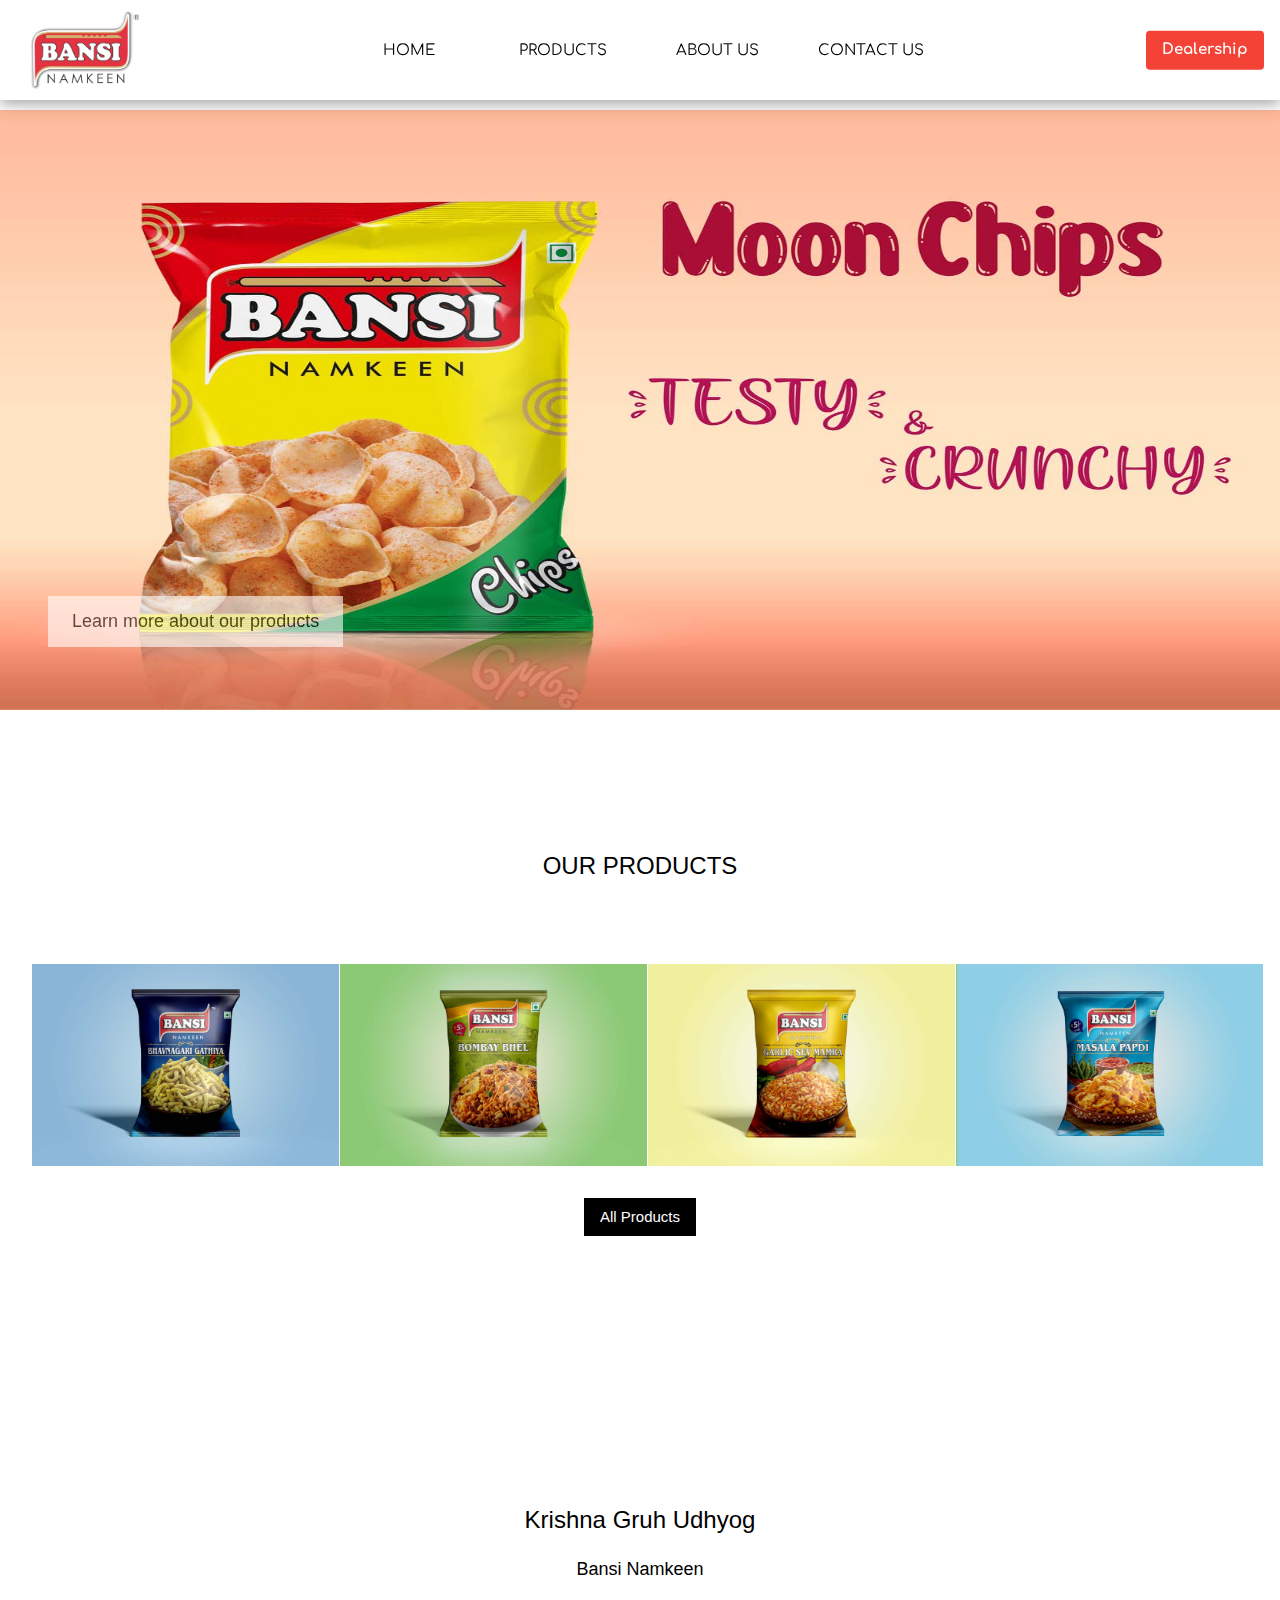
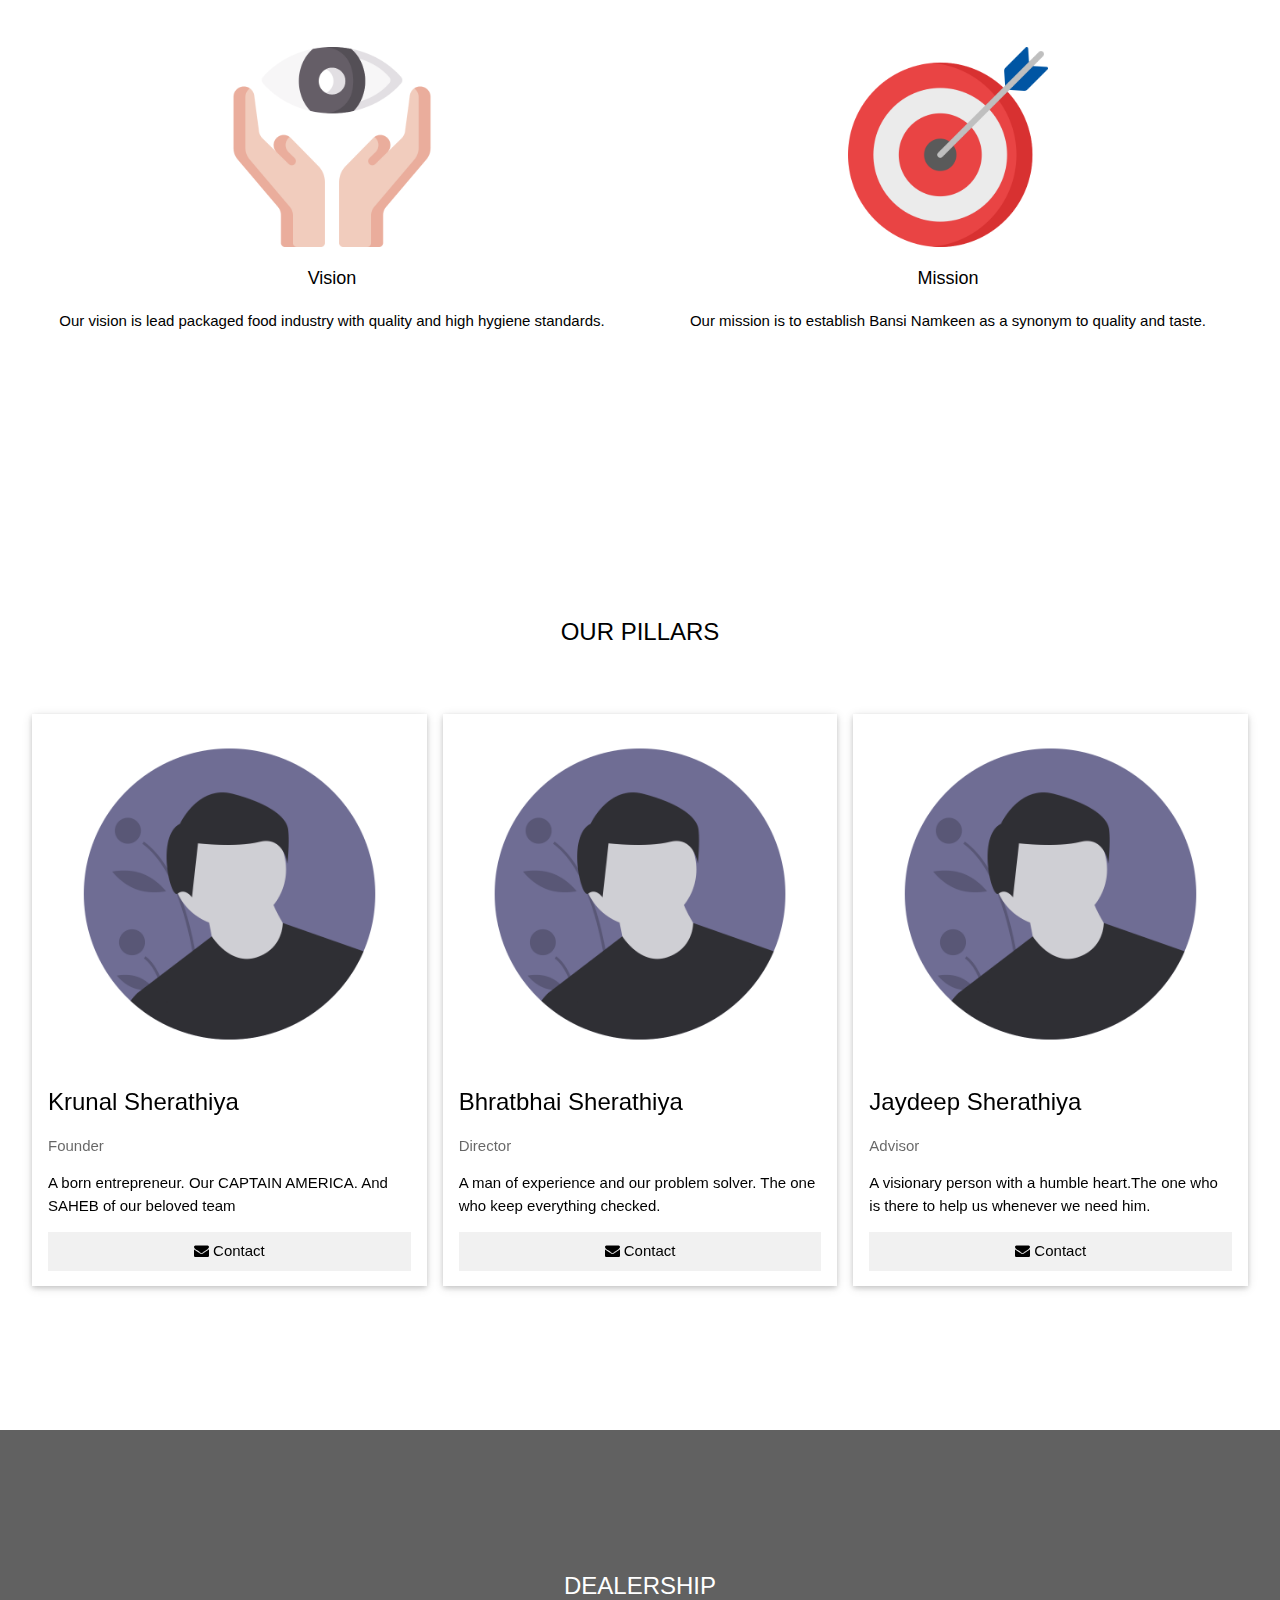
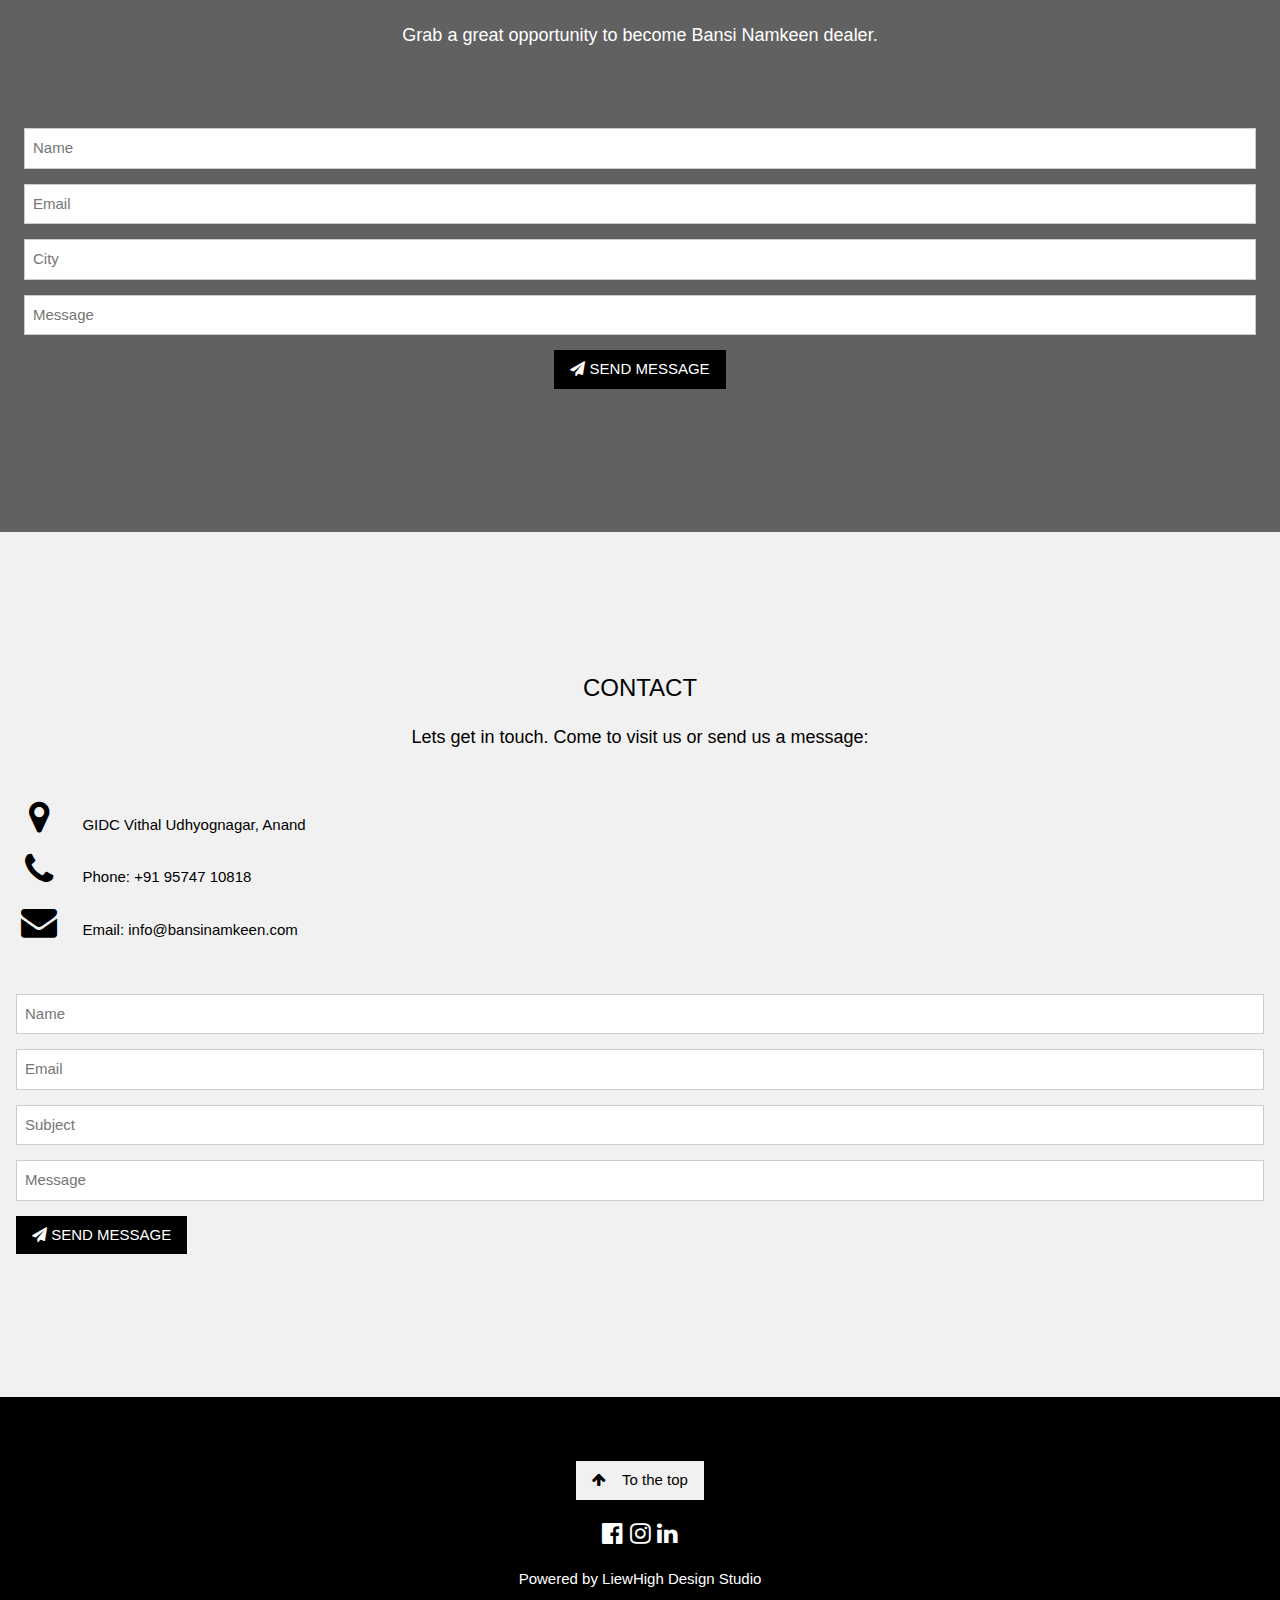
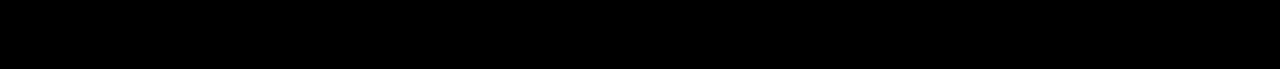
==== index.html @ c2a80d2f "Initial commit." ====
<!DOCTYPE html>
<html lang="en-IN">
<head>
    <meta charset="UTF-8">
    <title>Bansi Namkeen | Krishna Gruh Udhyog. Bansi Namkeen is leading manufacturer of fryums and namkeen in Anand Gujarat. Quality namkeen. Bansi Namkeen, Gopal Namkeen, Balaji Wafers.</title>
    <meta name="description" content="Bansi Namkeen is leading fryums and namkeen manufacturer in Anand, Gujarat. All types of fryums and namkeen like vatka, viman, chavanu available for sale." />
    <meta name="keywords" content="Bansi Namkeen, Bansi, Namkeen, Krishna Gruh Udhyog, Namkeen Manufacturer, Gopal Namkeen, Balaji Wafers, wafers">
    <link rel="stylesheet" href="https://cdnjs.cloudflare.com/ajax/libs/font-awesome/4.7.0/css/font-awesome.min.css">
    <link rel="preconnect" href="https://fonts.gstatic.com">
    <link href="https://fonts.googleapis.com/css2?family=Comfortaa:wght@300;400&display=swap" rel="stylesheet">
    <link rel="stylesheet" href="https://www.w3schools.com/w3css/4/w3.css">
   <!-- <link rel="stylesheet" href="css/w3.css"> -->
    <link rel="stylesheet" href="css/master.css">
    <link rel="stylesheet" href="css/sidebar.css">
    <link rel="icon" href="favicon.ico">
    <script src="script/menu.js"></script>
</head>
<body>
<!-- Header with navigation menu fixed on top-->
<header class="header w3-card-4 w3-top w3-display-container">
    <!-- Hide right-floated links on small screens and replace them with a menu icon -->
    <span class="w3-hide-large" style="font-size:30px;cursor:pointer" onclick="openNav()">&#9776;</span>


    <!-- Sidebar on small screens when clicking the menu icon -->
    <div id="mySidenav" class="sidenav">
        <a href="javascript:void(0)" class="closebtn" onclick="closeNav()">&times;</a>
        <a href="#">HOME</a>
        <a href="#">PRODUCTS</a>
        <a href="#">ABOUT US</a>
        <a href="#">CONTACT US</a>
    </div>

    <!-- Bansi Namkeen logo in menu bar -->
    <a href="#home"><img src="img/logo.png" alt="Bansi Namkeen" class="logo"></a>

    <!-- Navigation menu on big screen which hides on small devices -->
    <nav class="navbar w3-display-middle w3-hide-small w3-hide-medium">
        <div class="navbar-item-container"><a class="navbar-item" href="#">HOME</a></div>
        <div class="navbar-item-container"><a class="navbar-item navbar-item-block" href="#products">PRODUCTS</a></div>
        <div class="navbar-item-container"><a class="navbar-item navbar-item-block" href="#about">ABOUT US</a></div>
        <div class="navbar-item-container"><a class="navbar-item navbar-item-block" href="#contact">CONTACT US</a></div>
    </nav>

    <!-- Dealership button which stay on small screens too. -->
    <a href="#dealership">
    <div class="w3-button w3-red w3-hover-green w3-ripple w3-round w3-display-right w3-margin-right dealer">Dealership
    </div></a>
</header>

<!-- Body of web-page with carousel in it.-->
<main class="body">


    <!-- Main display carousel -->
    <div class="carousel w3-display-container" id="home" style="width : 100%">
        <div>

            <img class="mySlides slider-img w3-image carousel-image w3-animate-right" src="img/slider/chips_slider.jpg" alt="chips slider" style="width: 100%;">
            <img class="mySlides slider-img w3-image carousel-image w3-animate-right" src="img/slider/plane_slider.jpg" alt="plane slider" style="width: 100%;">
            <img class="mySlides slider-img w3-image carousel-image w3-animate-right" src="img/slider/abcd_slider.jpg" alt="abcd slider" style="width: 100%;">

            <img class="mySlides slider-img w3-image carousel-image w3-animate-right" src="img/slider/aachari_masti_slider.jpg" alt="Aacharai slider" style="width: 100%;">
            <img class="mySlides slider-img w3-image carousel-image w3-animate-right" src="img/slider/refill_slider.jpg" alt="Refill slider" style="width: 100%;">

            <img class="mySlides slider-img w3-image carousel-image w3-animate-right" src="img/slider/masala_pasta_slider.jpg" alt="Masala Pasta slider" style="width: 100%;">
            <img class="mySlides slider-img w3-image carousel-image w3-animate-right" src="img/slider/tomato_pasta_slider.jpg" alt="Tomato Pasta slider" style="width: 100%;">

            <img class="mySlides slider-img w3-image carousel-image w3-animate-right" src="img/slider/masala_popcorn_slider.jpg" alt="Masala popcorn slider" style="width: 100%;">
            <img class="mySlides slider-img w3-image carousel-image w3-animate-right" src="img/slider/salty_popcorn_slider.jpg" alt="Salty popcorn slider" style="width: 100%;">

            <img class="mySlides slider-img w3-image carousel-image w3-animate-right" src="img/slider/500gm_papdi.jpg" alt="Family Pack Papadi slider" style="width: 100%;">
        </div>
        <div class="w3-display-bottomleft w3-text-white w3-" style="padding:48px">
            <p><a href="#products"
                  class="w3-button w3-white w3-padding-large w3-large w3-margin-top w3-opacity w3-hover-opacity-off w3-hide-small">Learn
                more about our products</a></p>
        </div>
    </div>

    <!-- Product Section -->
    <div class="w3-container" style="padding:128px 16px" id="products">
        <h3 class="w3-center">OUR PRODUCTS</h3>
        <div class="w3-row-padding" style="margin-top:64px">
            <div class="w3-col l3 m6 s6 w3-padding-16">
                <img src="img/product_images/bhavnagari_gathiya.jpg" style="width:24vw" alt="Aachari Masti">
            </div>
            <div class="w3-col l3 m6 s6 w3-padding-16">
                <img src="img/product_images/bombay_bhel.jpg" style="width:24vw" alt="Aachari Masti">
            </div>
            <div class="w3-col l3 m6 s6 w3-padding-16">
                <img src="img/product_images/garlic_sev_mamara.jpg" style="width:24vw" alt="Aachari Masti">
            </div>
            <div class="w3-col l3 m6 s6 w3-padding-16">
                <img src="img/product_images/masala_papadi.jpg" style="width:24vw" alt="Aachari Masti">
            </div>
        </div>
        <div class="w3-center w3-margin-top">
            <a href="products.html"
               class="w3-button w3-black w3-text-white w3-hover-border-light-grey w3-hover-text-black ">All Products</a>
        </div>
    </div>

    <!-- About Section -->
    <div class="w3-container" style="padding:128px 16px" id="about">
        <h3 class="w3-center">Krishna Gruh Udhyog</h3>
        <p class="w3-center w3-large">Bansi Namkeen</p>
        <div class="w3-row-padding w3-center" style="margin-top:64px">
            <div class="w3-half">
                <img src="img/vision.png" alt="Vision Statement" style="height:200px">
                <p class="w3-large">Vision</p>
                <p>Our vision is lead packaged food industry with quality and high hygiene standards.</p>
            </div>
            <div class="w3-half">
                <img src="img/mission.png" alt="Mission Statement" style="height:200px">
                <p class="w3-large">Mission</p>
                <p>Our mission is to establish Bansi Namkeen as a synonym to quality and taste.</p>
            </div>
        </div>
    </div>

    <!-- Team Section -->
    <div class="w3-container" style="padding:128px 16px" id="team">
        <h3 class="w3-center">OUR PILLARS</h3>
        <div class="w3-row-padding w3-grayscale" style="margin-top:64px">
            <div class="w3-col l4 m6 w3-margin-bottom">
                <div class="w3-card">
                    <img src="img/male_avatar.png" alt="Krunal Sherathiya" style="width:100%">
                    <div class="w3-container">
                        <h3>Krunal Sherathiya</h3>
                        <p class="w3-opacity">Founder</p>
                        <p>A born entrepreneur. Our CAPTAIN AMERICA. And SAHEB of our beloved team </p>
                        <p>
                            <button class="w3-button w3-light-grey w3-block"><i class="fa fa-envelope"></i> Contact
                            </button>
                        </p>
                    </div>
                </div>
            </div>
            <div class="w3-col l4 m6 w3-margin-bottom">
                <div class="w3-card">
                    <img src="img/male_avatar.png" alt="Bhratbhai Sherathiya" style="width:100%">
                    <div class="w3-container">
                        <h3>Bhratbhai Sherathiya</h3>
                        <p class="w3-opacity">Director</p>
                        <p>A man of experience and our problem solver. The one who keep everything checked.</p>
                        <p>
                            <button class="w3-button w3-light-grey w3-block"><i class="fa fa-envelope"></i> Contact
                            </button>
                        </p>
                    </div>
                </div>
            </div>
            <div class="w3-col l4 m6 w3-margin-bottom">
                <div class="w3-card">
                    <img src="img/male_avatar.png" alt="Jaydeep Sherathiya" style="width:100%">
                    <div class="w3-container">
                        <h3>Jaydeep Sherathiya</h3>
                        <p class="w3-opacity">Advisor</p>
                        <p>A visionary person with a humble heart.The one who is there to help us whenever we need him.</p>
                        <p>
                            <button class="w3-button w3-light-grey w3-block"><i class="fa fa-envelope"></i> Contact
                            </button>
                        </p>
                    </div>
                </div>
            </div>
        </div>
    </div>
    
    <!-- Dealership Section -->
    <div class="w3-container w3-center w3-dark-grey" style="padding:128px 16px" id="dealership">
        <h3>DEALERSHIP</h3>
        <p class="w3-large">Grab a great opportunity to become Bansi Namkeen dealer.</p>
        <div class="w3-row-padding" style="margin-top:64px">
            <form target="_blank">
                <p><label>
                    <input class="w3-input w3-border" type="text" placeholder="Name" required name="Name">
                </label></p>
                <p><label>
                    <input class="w3-input w3-border" type="text" placeholder="Email" required name="Email">
                </label></p>
                <p><label>
                    <input class="w3-input w3-border" type="text" placeholder="City" required name="City">
                </label></p>
                <p><label>
                    <input class="w3-input w3-border" type="text" placeholder="Message" required name="Message">
                </label></p>
                <p>
                    <button class="w3-button w3-black" type="submit">
                        <i class="fa fa-paper-plane"></i> SEND MESSAGE
                    </button>
                </p>
            </form>
        </div>
    </div>

    <!-- Contact Section -->
    <div class="w3-container w3-light-grey" style="padding:128px 16px" id="contact">
        <h3 class="w3-center">CONTACT</h3>
        <p class="w3-center w3-large">Lets get in touch. Come to visit us or send us a message:</p>
        <div style="margin-top:48px">
            <p><i class="fa fa-map-marker fa-fw w3-xxlarge w3-margin-right"></i> GIDC Vithal Udhyognagar, Anand</p>
            <p><i class="fa fa-phone fa-fw w3-xxlarge w3-margin-right"></i> Phone: +91 95747 10818</p>
            <p><i class="fa fa-envelope fa-fw w3-xxlarge w3-margin-right"> </i> Email: info@bansinamkeen.com</p>
            <br>
            <form target="_blank">
                <p><label>
                    <input class="w3-input w3-border" type="text" placeholder="Name" required name="Name">
                </label></p>
                <p><label>
                    <input class="w3-input w3-border" type="text" placeholder="Email" required name="Email">
                </label></p>
                <p><label>
                    <input class="w3-input w3-border" type="text" placeholder="Subject" required name="Subject">
                </label></p>
                <p><label>
                    <input class="w3-input w3-border" type="text" placeholder="Message" required name="Message">
                </label></p>
                <p>
                    <button class="w3-button w3-black" type="submit">
                        <i class="fa fa-paper-plane"></i> SEND MESSAGE
                    </button>
                </p>
            </form>
        </div>
    </div>
</main>

<!-- Footer with social media links-->
<footer class="w3-center w3-black w3-padding-64">
    <a href="#home" class="w3-button w3-light-grey"><i class="fa fa-arrow-up w3-margin-right"></i>To the top</a>
    <div class="w3-xlarge w3-section">
        <i class="fa fa-facebook-official w3-hover-opacity"></i>
        <i class="fa fa-instagram w3-hover-opacity"></i>
        <i class="fa fa-linkedin w3-hover-opacity"></i>
    </div>
    <p>Powered by LiewHigh Design Studio</p>
</footer>

<!-- Scripts -->
<script src="script/carousel.js"></script>
</body>
</html>
---- css/master.css ----
* {
    box-sizing: border-box;
}

.header {
    padding: 10px;
    background-color: #ffffff;
}

.logo {
    display: inline-block;
    margin-left: 20px;
    height: 80px;
}

.navbar-item {
    font-family: 'Comfortaa', sans-serif;
    font-size: 15px;
    text-decoration: none;
    line-height: 20px;
}

.navbar-item-container {
    display: inline-block;
    text-align: center;
    width: 150px;
}

.dealer {
    font-family: 'Comfortaa', sans-serif;
    font-weight: bold;
    font-size: 15px;
}

.navbar-item:hover {
    color: #8bc34a;
    font-size: 20px;
    font-weight: bold;
}

.body {
    margin-top: 110px;
}

.product-container {
    height: 350px;
}

.product-image {
    height: 250px;
}


@media (min-width: 600px) {
    .carousel {
        height: 600px;
    }

    .carousel-image {
        height: 600px;

    }
}

@media (max-width: 600px) {
    .carousel {
        height: 300px;
    }

    .carousel-image {
        height: 300px;
        width: 100vw;
    }
    .product-container {
        height: 300px;
    }

    .product-image {
        height: 200px;
    }
}
---- css/sidebar.css ----
.sidenav {
    height: 100%;
    width: 0;
    position: fixed;
    z-index: 1;
    top: 0;
    left: 0;
    background-color: #111;
    overflow-x: hidden;
    transition: 0.5s;
    padding-top: 60px;
}

.sidenav a {
    padding: 8px 8px 8px 32px;
    text-decoration: none;
    font-size: 25px;
    color: #818181;
    display: block;
    transition: 0.3s;
}

.sidenav a:hover {
    color: #f1f1f1;
}

.sidenav .closebtn {
    position: absolute;
    top: 0;
    right: 25px;
    font-size: 36px;
    margin-left: 50px;
}

@media screen and (max-height: 450px) {
    .sidenav {
        padding-top: 15px;
    }

    .sidenav a {
        font-size: 18px;
    }
}
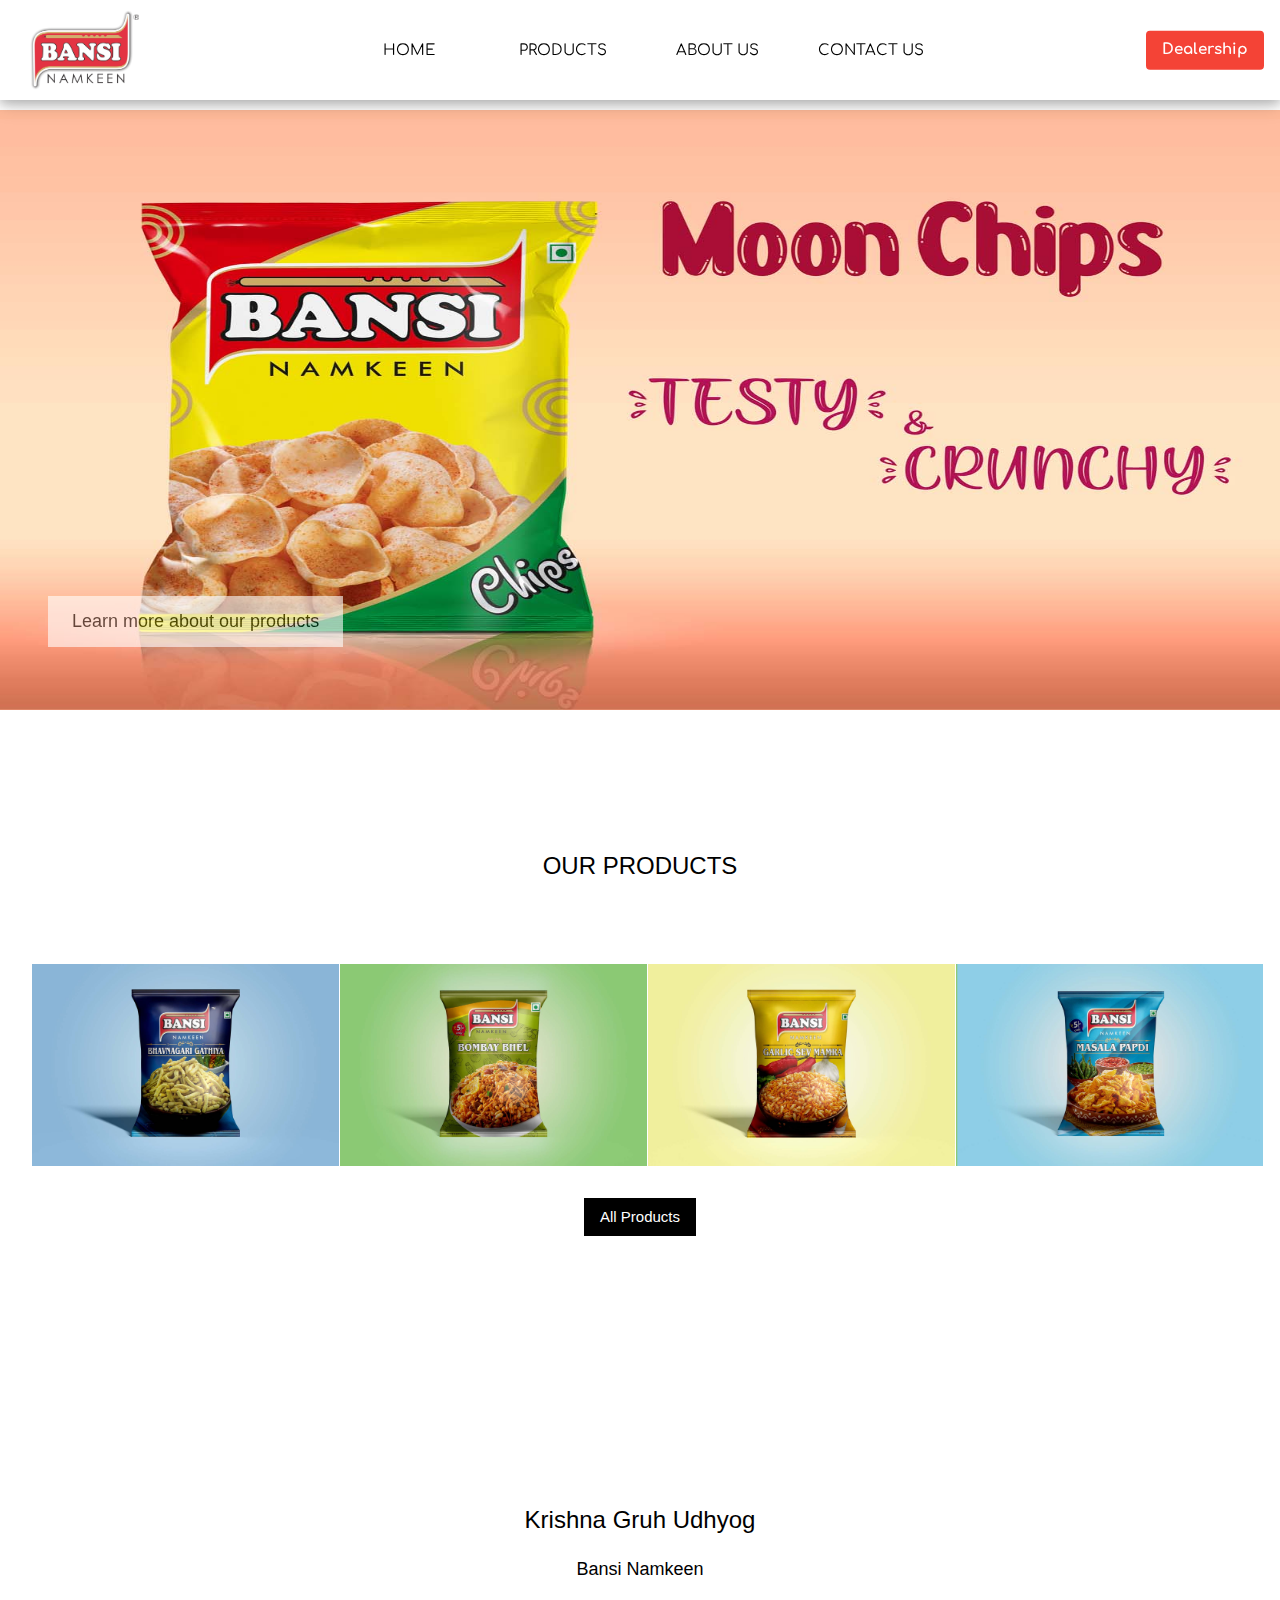
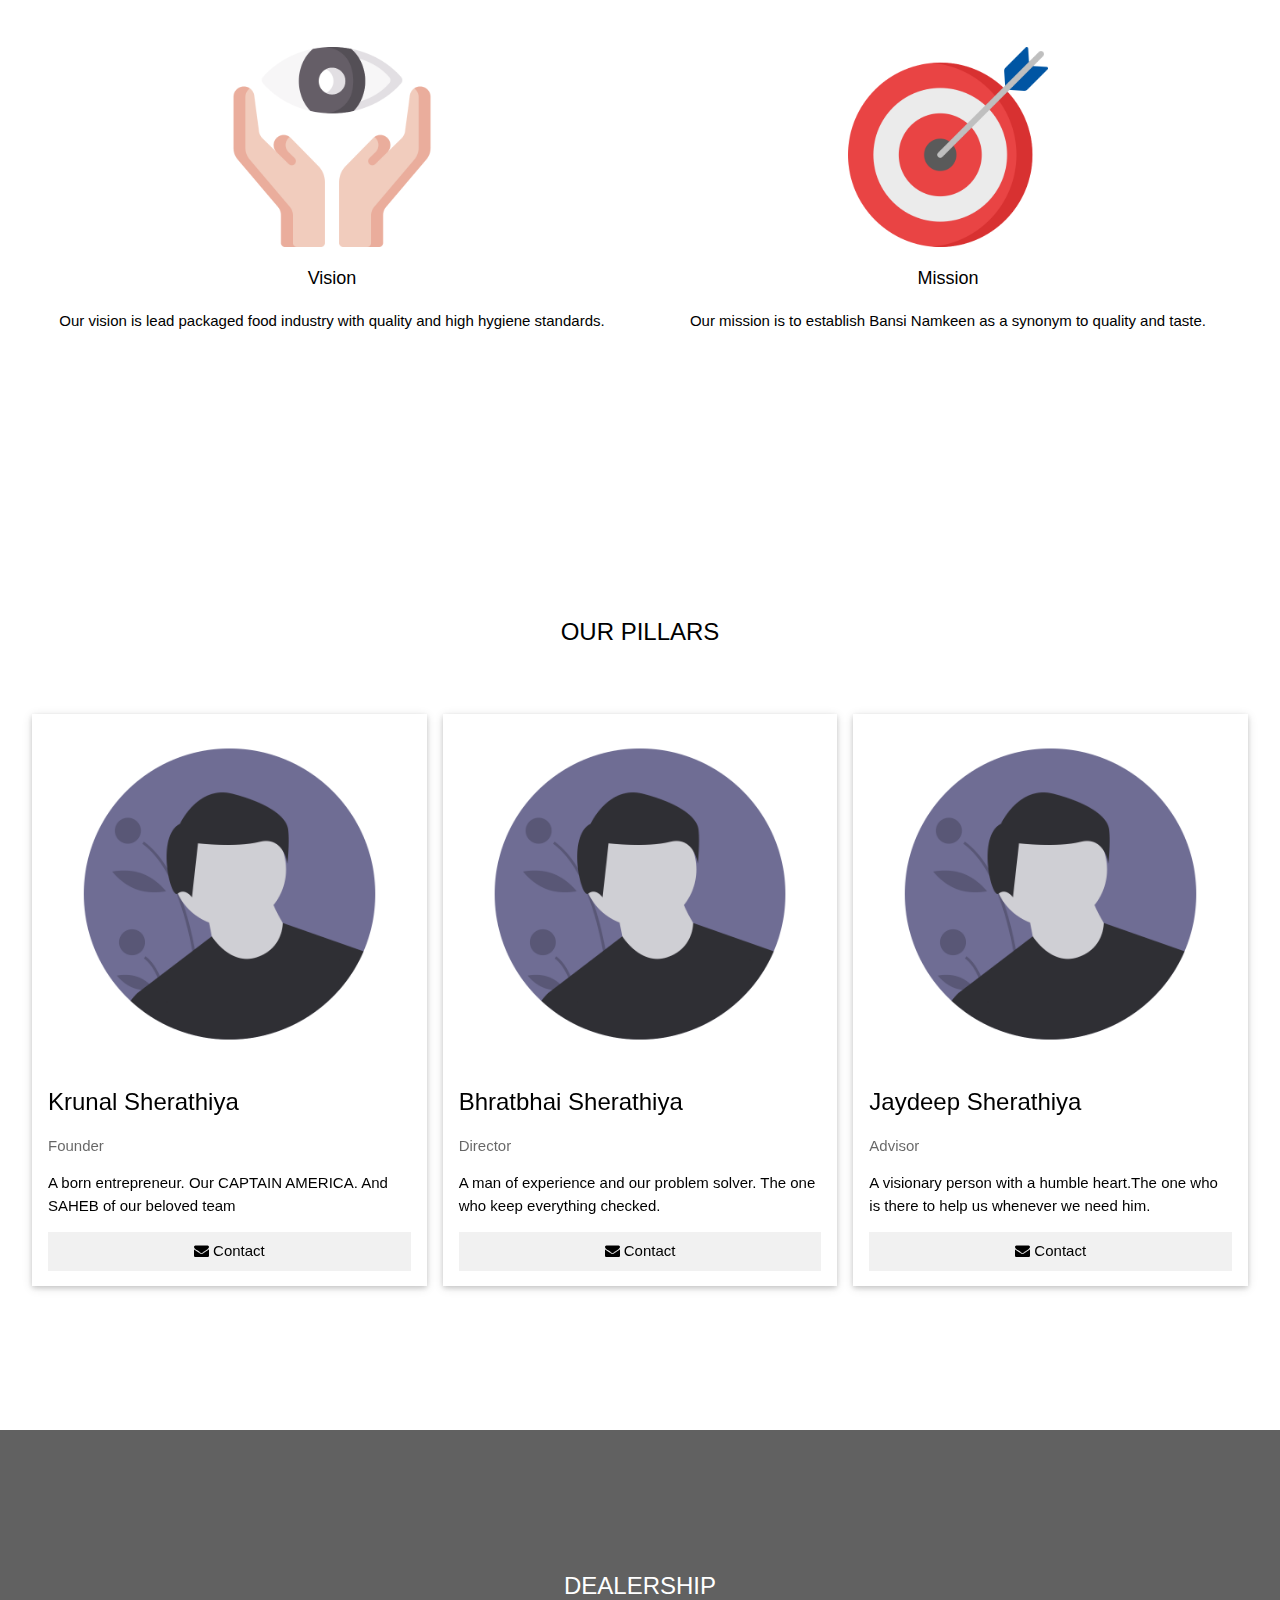
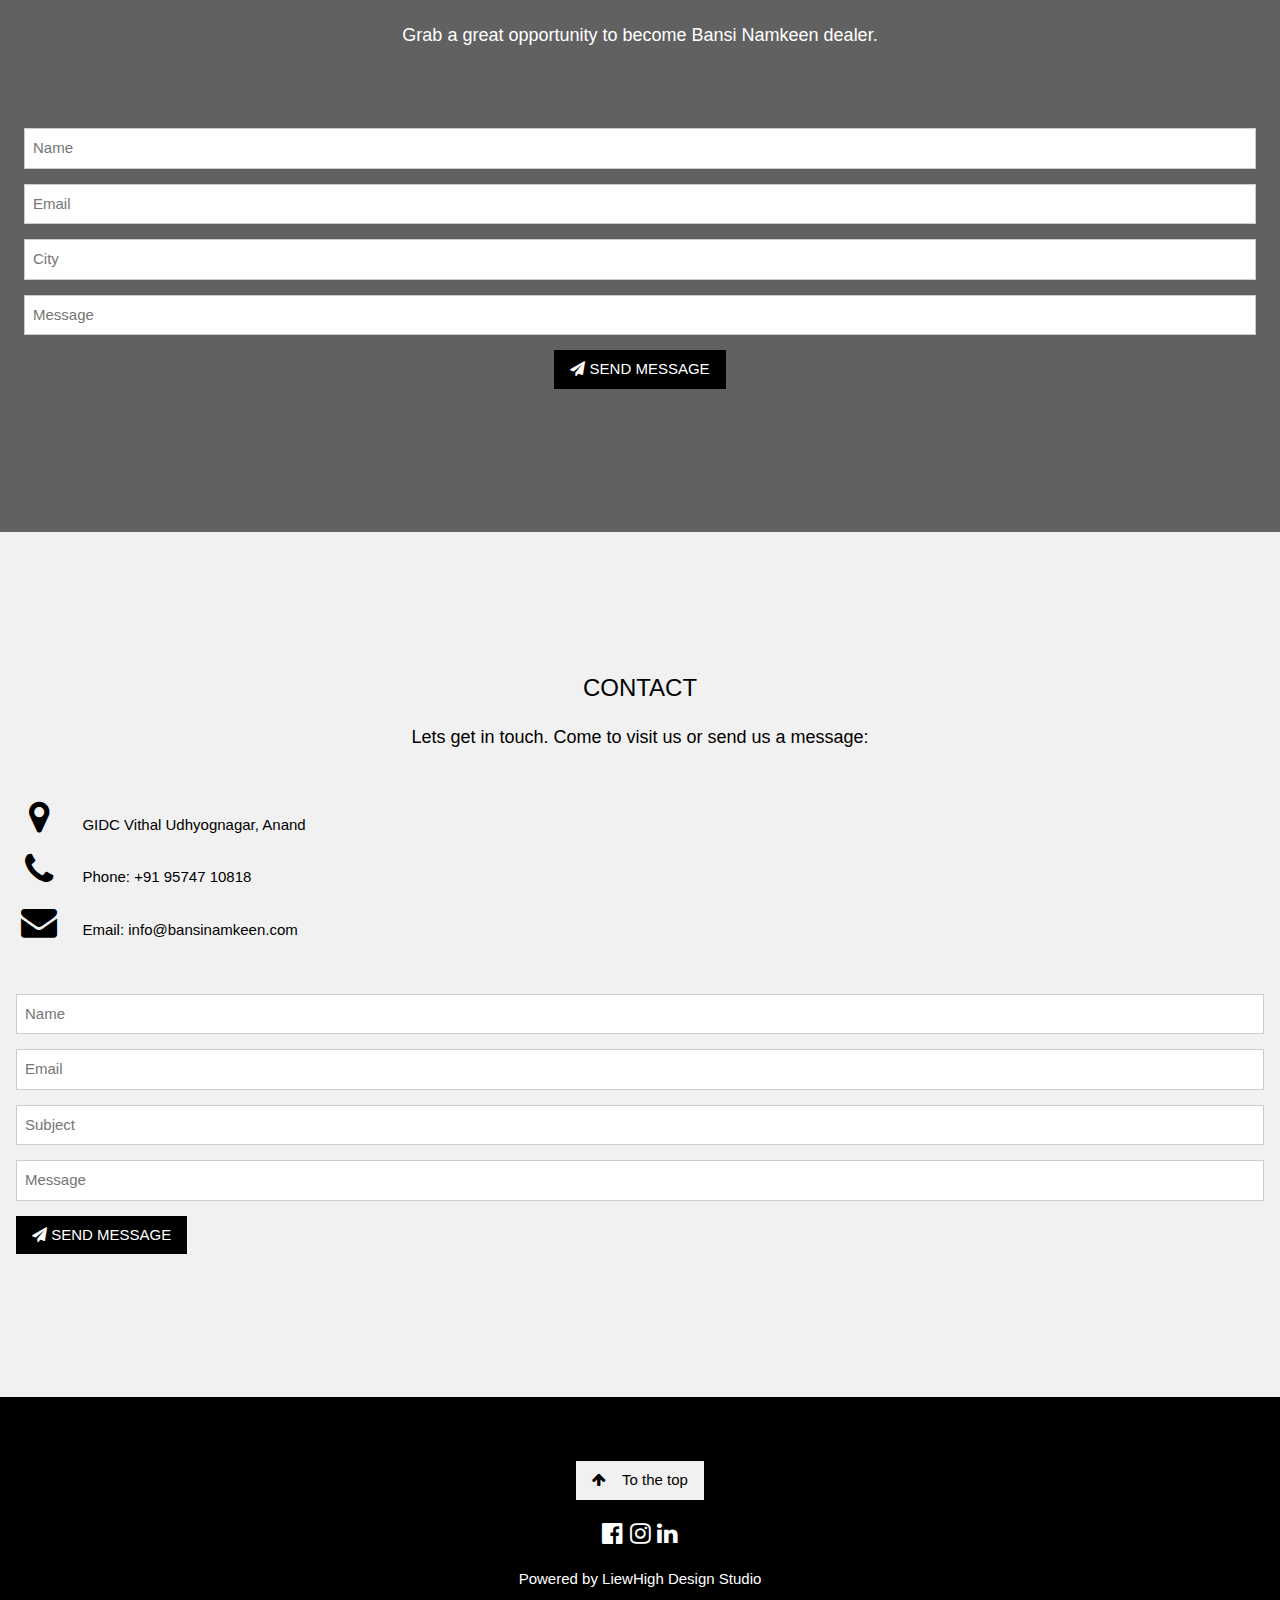
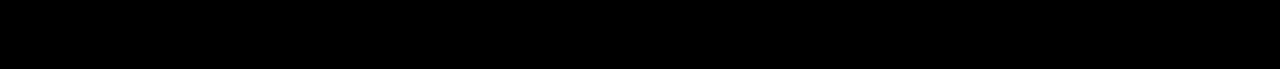
==== commit f2a27b6c: "Minor changes in code and seo optimization." ====
--- a/index.html
+++ b/index.html
@@ -3,13 +3,13 @@
 <head>
     <meta charset="UTF-8">
     <title>Bansi Namkeen | Krishna Gruh Udhyog. Bansi Namkeen is leading manufacturer of fryums and namkeen in Anand Gujarat. Quality namkeen. Bansi Namkeen, Gopal Namkeen, Balaji Wafers.</title>
+    <meta name="viewport" content="width=device-width, initial-scale=1.0">
     <meta name="description" content="Bansi Namkeen is leading fryums and namkeen manufacturer in Anand, Gujarat. All types of fryums and namkeen like vatka, viman, chavanu available for sale." />
     <meta name="keywords" content="Bansi Namkeen, Bansi, Namkeen, Krishna Gruh Udhyog, Namkeen Manufacturer, Gopal Namkeen, Balaji Wafers, wafers">
     <link rel="stylesheet" href="https://cdnjs.cloudflare.com/ajax/libs/font-awesome/4.7.0/css/font-awesome.min.css">
     <link rel="preconnect" href="https://fonts.gstatic.com">
     <link href="https://fonts.googleapis.com/css2?family=Comfortaa:wght@300;400&display=swap" rel="stylesheet">
     <link rel="stylesheet" href="https://www.w3schools.com/w3css/4/w3.css">
-   <!-- <link rel="stylesheet" href="css/w3.css"> -->
     <link rel="stylesheet" href="css/master.css">
     <link rel="stylesheet" href="css/sidebar.css">
     <link rel="icon" href="favicon.ico">
@@ -69,7 +69,7 @@
             <img class="mySlides slider-img w3-image carousel-image w3-animate-right" src="img/slider/masala_popcorn_slider.jpg" alt="Masala popcorn slider" style="width: 100%;">
             <img class="mySlides slider-img w3-image carousel-image w3-animate-right" src="img/slider/salty_popcorn_slider.jpg" alt="Salty popcorn slider" style="width: 100%;">
 
-            <img class="mySlides slider-img w3-image carousel-image w3-animate-right" src="img/slider/500gm_papdi.jpg" alt="Family Pack Papadi slider" style="width: 100%;">
+            <!--<img class="mySlides slider-img w3-image carousel-image w3-animate-right" src="img/slider/500gm_papdi.jpg" alt="Family Pack Papadi slider" style="width: 100%;"> -->
         </div>
         <div class="w3-display-bottomleft w3-text-white w3-" style="padding:48px">
             <p><a href="#products"
